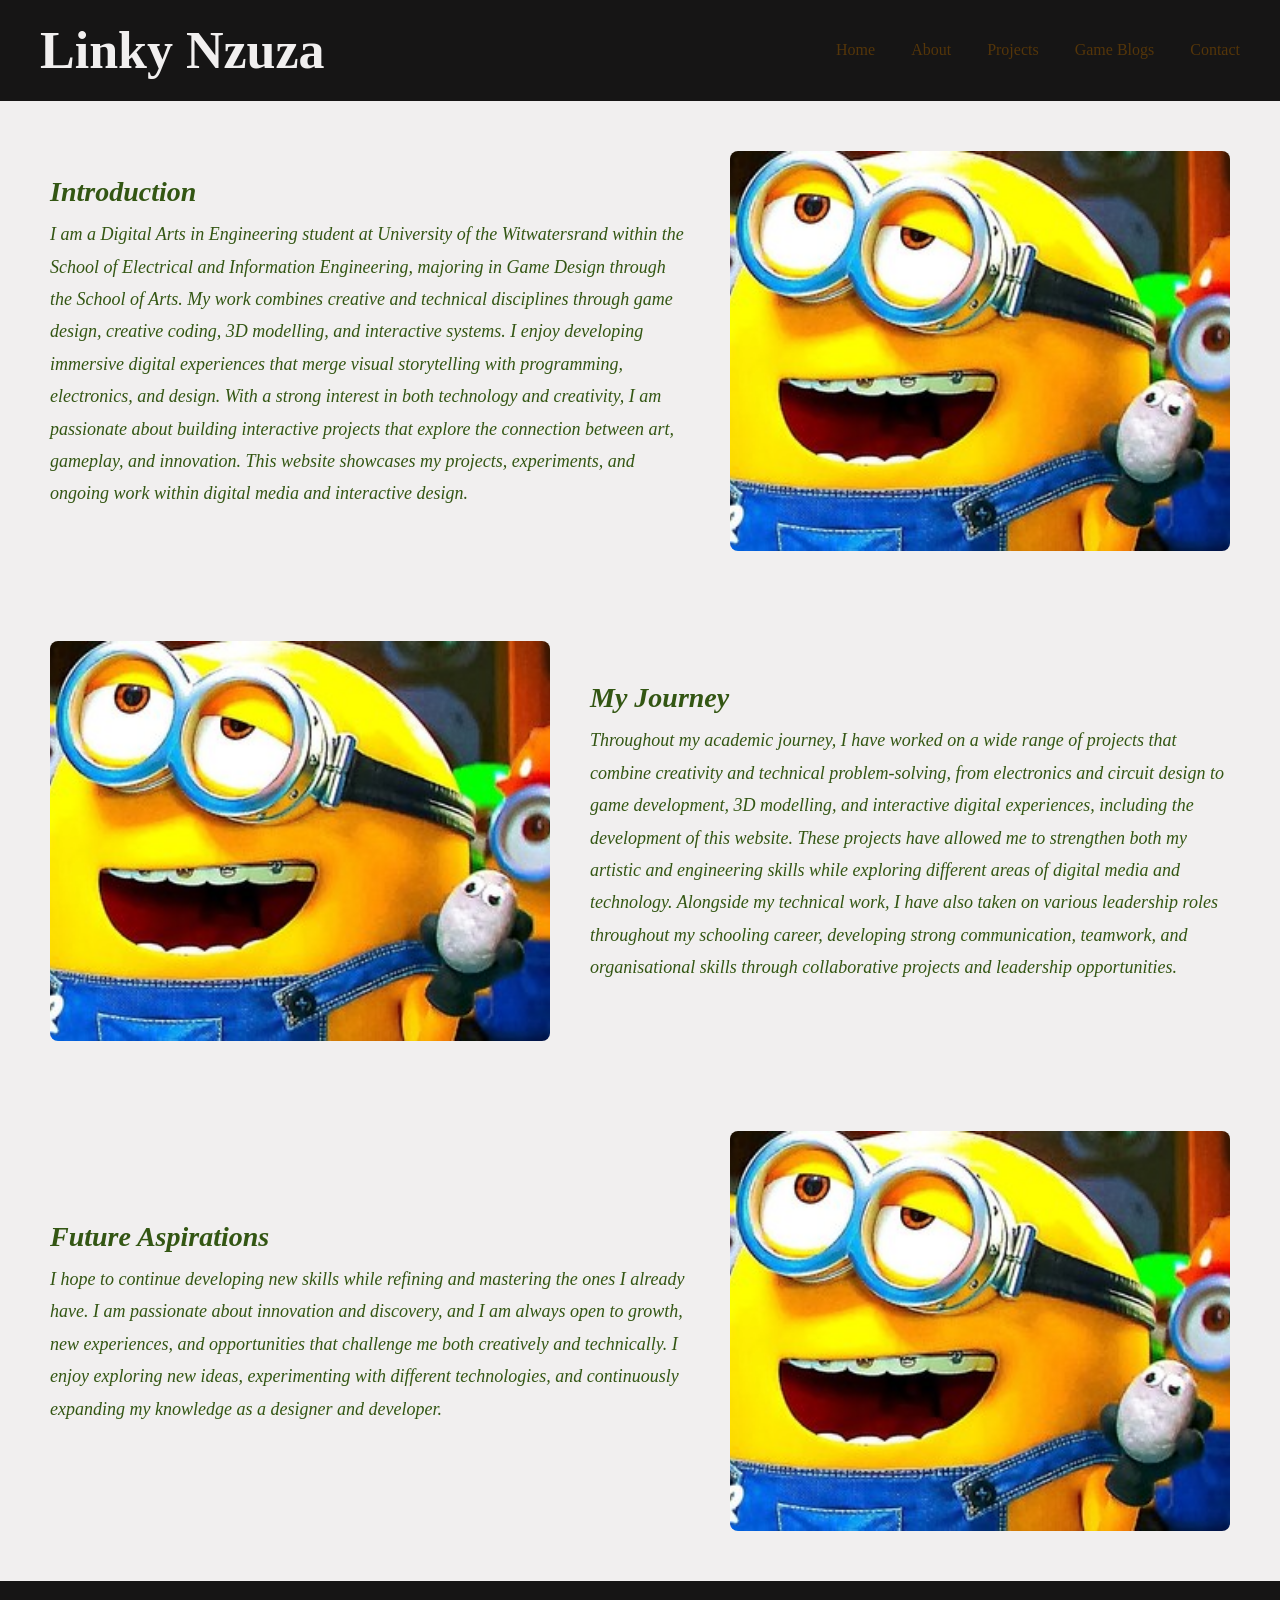
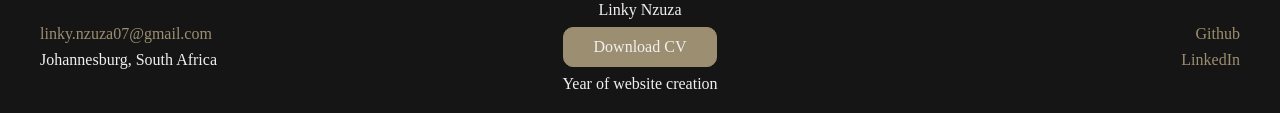
==== Pages/index.html @ 4e34e80d "Progress" ====
<!DOCTYPE html>
<html lang="en">
<head>
    <meta charset="UTF-8">
    <meta name="viewport" content="width=device-width, initial-scale=1.0">
    <meta name="description" content="This is my personal website.">
    <link rel="stylesheet" href="../CSS/style.css" />
    <script src="../JS/main.js"></script>
    <title>Home</title>
</head>
<body>
    <header>
        <h1 class="Navlogo">Linky Nzuza</h1>
        <nav>
                 <a class="label" href="./index.html">Home</a>
                 <a class="label" href="./about.html">About</a>
                 <a class="label" href="./projects.html">Projects</a>
                 <a class="label" href="./gameblogs.html">Game Blogs</a>
                 <a class="label" href="./contact.html">Contact</a>
        </nav>
    </header>
   
    <main>
    <section class="main-section">
        <div class="text-content">
        <h2 class="section-heading">Introduction</h2>
         <p class="maintext">I am a Digital Arts in Engineering student at University of the Witwatersrand within the School of 
            Electrical and Information Engineering, majoring in Game Design through the School of Arts. My work combines creative 
            and technical disciplines through game design, creative coding, 3D modelling, and interactive systems. I enjoy 
            developing immersive digital experiences that merge visual storytelling with programming, electronics, and design. 
            With a strong interest in both technology and creativity, I am passionate about building interactive projects that 
            explore the connection between art, gameplay, and innovation. This website showcases my projects, experiments, and 
            ongoing work within digital media and interactive design.

</p>
</div>
         <img src="../Images/Minion.jpg" alt="My photo" class="main-sectionimg" />
    </section>
    <section class="main-section">
        <img src="../Images/Minion.jpg" alt="My photo" class="main-sectionimg" />
        <div class="text-content">
            <h2 class="section-heading">My Journey</h2>
        <p  class="maintext">Throughout my academic journey, I have worked on a wide range of projects that combine creativity and 
            technical problem-solving, from electronics and circuit design to game development, 3D modelling, and interactive 
            digital experiences, including the development of this website. These projects have allowed me to strengthen both my 
            artistic and engineering skills while exploring different areas of digital media and technology. Alongside my 
            technical work, I have also taken on various leadership roles throughout my schooling career, developing strong 
            communication, teamwork, and organisational skills through collaborative projects and leadership opportunities.
</p>
</div>
    </section>
    <section class="main-section">
        <div class="text-content">
            <h2 class="section-heading">Future Aspirations</h2>
        <p class="maintext">
            I hope to continue developing new skills while refining and mastering the ones I already have. I am 
            passionate about innovation and discovery, and I am always open to growth, new experiences, and opportunities that 
            challenge me both creatively and technically. I enjoy exploring new ideas, experimenting with different technologies, 
            and continuously expanding my knowledge as a designer and developer.
</p>
</div>
        <img src="../Images/Minion.jpg" alt="My photo" class="main-sectionimg" />
    </section>
    </main>
    
    <footer>
        <div class="footer-left">
        <a  href="mailto:your@email.com">linky.nzuza07@gmail.com</a>
        <p class="Last-text">Johannesburg, South Africa</p>
        </div>
         <div class="footer-center">
        <p class="Last-text">Linky Nzuza</p>
        <a href="../Assets/Linky Nzuza CV.pdf" download class="download-btn">Download CV</a>
        <p class="Last-text">Year of website creation</p>
        </div>
        <div class="footer-right">
        <a href="https://github.com/">Github</a>
        <a href="https://linkedin.com/">LinkedIn</a>
        </div>
    </footer>
</body>
</html>
---- CSS/style.css ----
*{
    margin: 0;
    padding: 0;
}
header {

      background:#161515;
      height: 100px;
      display: flex; align-items: center;
      padding: 0  40px;
      border-bottom: 1px solid #161515;
      margin-bottom: 0;
      }

nav {
      margin-left: auto;
      display: flex; gap: 36px; align-items: center;
    }
    .Navlogo{
      font-family: 'Times New Roman', Times, serif;
      font-size: 52px;
      color: #F1EFEF;
    }
nav a {
    text-decoration: none;
    transition: color 0.3s ease;
}

nav a.label {
    color: #543509;        /* dim */
}

nav a.label:hover {
    color: #335613;        /* medium */
}

nav a.label.active {
    color: #9C8E70;        /* bright active */
}
 
section{
  padding: 5px;
  margin: 10px;
 }
 body {
    display: flex;
    flex-direction: column;
    min-height: 100vh;  /* makes body take up full screen height */
    background-color: #F1EFEF;
    margin: 0;
    padding: 0;
 }

 main {
    flex: 1;  /* pushes footer down by filling available space */
    margin: 0;
    padding: 0;
}

footer {
    display: flex;
    justify-content: space-between;
    align-items: center;
    padding: 20px 40px;
    background: #161515;
    color: #F1EFEF;
    width: 100%;
    box-sizing: border-box;
    margin-left: 0;  /* ← reset any margin pushing it right */
    align-self: stretch;  /* ← fixes it if body is a flex container */
}


.footer-left, .footer-center, .footer-right {
    display: flex;
    flex-direction: column;
    gap: 8px;
    flex: 1;  /* ← this makes all 3 columns equal width */
}

.footer-center {
    align-items: center;
    text-align: center;
}

.footer-right {
    align-items: flex-end;  /* ← pushes Github and LinkedIn to the far right */
    text-align: right;
}

footer a {
    color: #9C8E70;
    text-decoration: none;
}

footer p {
    color: #F1EFEF;
}
.download-btn {
    background: #9C8E70;
    color: #F1EFEF;
    padding: 10px 30px;
    border-radius: 10px;
    text-decoration: none;
    font-family: 'Times New Roman', Times, serif;
    border: 1px solid #9C8E70;
    cursor: pointer;
}

.download-btn:hover {
    background: transparent;
    color: #9C8E70;
}
section p{
  
    font-family: 'Times New Roman', Times, serif;
    font-size: 16px;
    line-height: 1.8;      /* space between lines */
    color: #161515;
    max-width: 600px;      /* stops it from stretching too wide */
    margin-bottom: 16px;   /* space below each paragraph */
}
.main-section {
    display: flex;
    align-items: center;
    gap: 40px;
    padding: 40px;
    overflow: hidden;  /* ← stops content spilling out */
}

.maintext {
    font-family: 'Times New Roman', Times, serif;
    font-style: italic;
    font-size: 18px;
    line-height: 1.8;
    color: #335613;
    max-width: 700px;   /* ← limits paragraph width */
    flex: 1;            /* ← makes paragraph take up remaining space */
}

.main-sectionimg {
    width: 500px;
    height: 400px;
    object-fit: cover;
    border-radius: 8px;
    flex-shrink: 0;     /* ← stops image from shrinking */
}
.text-content {
    display: flex;
    flex-direction: column;
    gap: 10px;
    flex: 1;
}

.section-heading {
    font-family: 'Times New Roman', Times, serif;
    font-size: 28px;
    color: #335613;
    font-style: italic;
}
/*About page */
body.about-page {
    background-color: #5B5858; /* different background for about */
}
main .about-grid{
    margin: 0;
}
.about-grid {
    display: grid;
    grid-template-columns: 1fr 2fr 1fr;
    gap: 32px;
    padding:0;
    min-height: calc(100vh - 60px - 60px); /* subtract header and footer height */
    padding: 0 2rem; /* remove top/bottom padding, keep left/right */
}


.image-card {
    background: #fff;
    border-radius: 8px;
    padding: 8px;
    text-align: center;
}

.image-card img {
    width: 100%;
    aspect-ratio: 4/3;
    object-fit: cover;
}

.image-card p {
    font-size: 0.75rem;
    color: #666;
    margin-top: 0.25rem;
}

.center-col {
    background: #335613; /* green like your wireframe */
    padding: 1.5rem;
    border-radius:0;
}

.center-col h2 {
    font-weight: bold;
    margin-top: 1.5rem;
}

.center-col section:first-child h2 {
    margin-top: 0;
}
.left-col,
.right-col {
    display: flex;
    flex-direction: column;
    justify-content: space-around; /* or space-between */
    padding: 2rem 0;
    gap: 2rem;
}
#projects-container {
    display: flex;
    flex-direction: column;
    gap: 1rem;
    padding: 1rem;
}

.project-card {
    display: flex;
    justify-content: space-between;
    align-items: center;
    padding: 6rem;
    border-radius: 8px;
    cursor: pointer;
}

.project-info h2 {
    color: white;
    font-style: italic;
    font-weight: bold;
    margin: 0;
}

.project-info p {
    color: #ccc;
    margin: 0.25rem 0 0;
}

.arrow {
    color: white;
    font-size: 2rem;
    text-decoration: none;
}
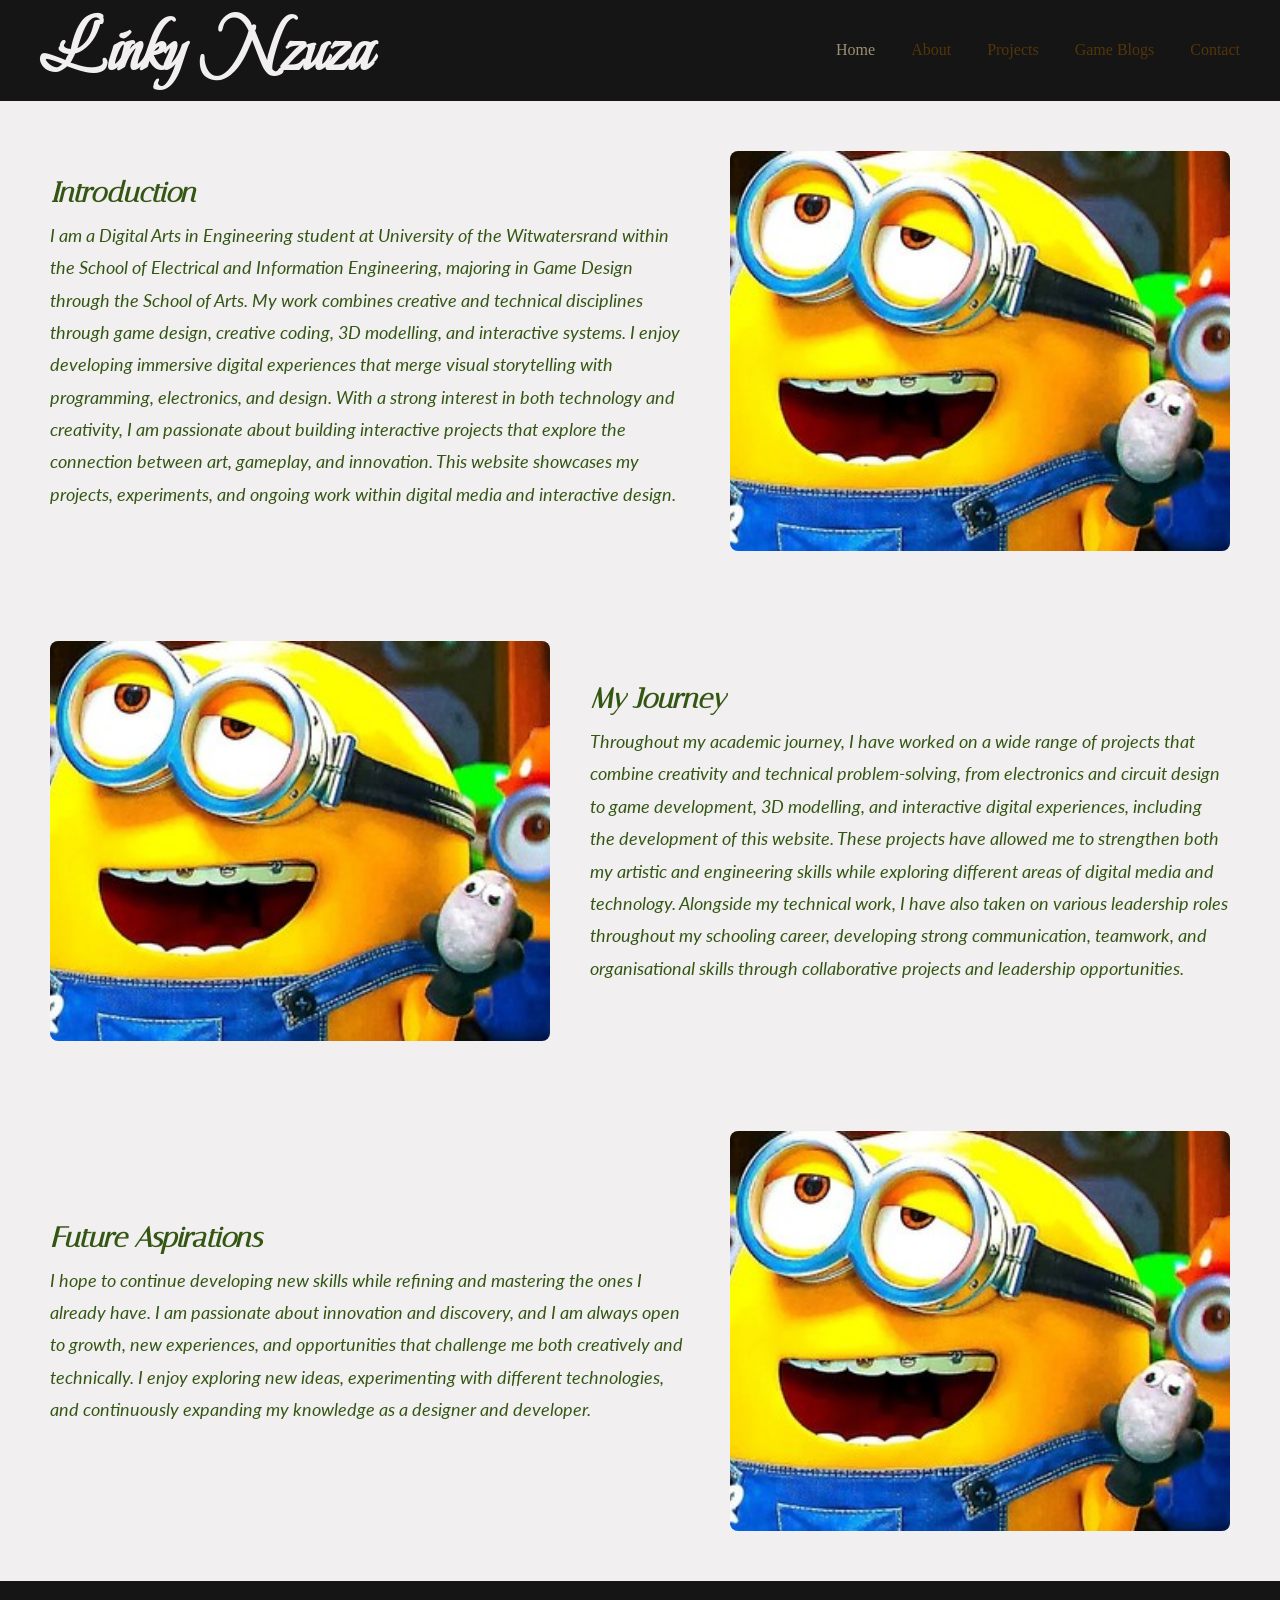
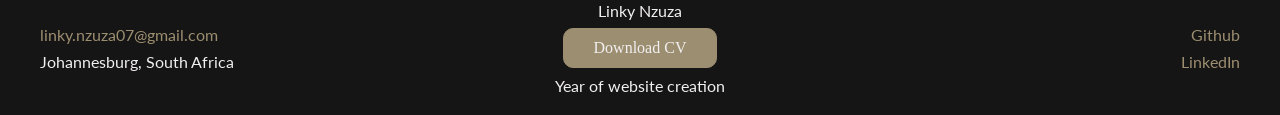
==== commit f2221d65: "Progress" ====
--- a/Pages/index.html
+++ b/Pages/index.html
@@ -3,6 +3,7 @@
 <head>
     <meta charset="UTF-8">
     <meta name="viewport" content="width=device-width, initial-scale=1.0">
+    <link href="https://fonts.googleapis.com/css2?family=Beau Rivage&family=Italiana&family=Kaisei+HarunoUmi&family=Junge&family=Lato&family=Javanese+Text&display=swap" rel="stylesheet">
     <meta name="description" content="This is my personal website.">
     <link rel="stylesheet" href="../CSS/style.css" />
     <script src="../JS/main.js"></script>
--- a/CSS/style.css
+++ b/CSS/style.css
@@ -1,58 +1,65 @@
-*{
+* {
     margin: 0;
     padding: 0;
 }
+
 header {
-
-      background:#161515;
-      height: 100px;
-      display: flex; align-items: center;
-      padding: 0  40px;
-      border-bottom: 1px solid #161515;
-      margin-bottom: 0;
-      }
+    background: #161515;
+    height: 100px;
+    display: flex;
+    align-items: center;
+    padding: 0 40px;
+    border-bottom: 1px solid #161515;
+    margin-bottom: 0;
+}
 
 nav {
-      margin-left: auto;
-      display: flex; gap: 36px; align-items: center;
-    }
-    .Navlogo{
-      font-family: 'Times New Roman', Times, serif;
-      font-size: 52px;
-      color: #F1EFEF;
-    }
+    margin-left: auto;
+    display: flex;
+    gap: 36px;
+    align-items: center;
+}
+
+.Navlogo {
+    font-family: 'Beau Rivage', cursive;
+    font-size: 72px;
+    color: #F1EFEF;
+}
+
 nav a {
     text-decoration: none;
     transition: color 0.3s ease;
+    font-family: 'Javanese Text', serif;
 }
 
 nav a.label {
-    color: #543509;        /* dim */
+    color: #543509;
 }
 
 nav a.label:hover {
-    color: #335613;        /* medium */
+    color: #335613;
 }
 
 nav a.label.active {
-    color: #9C8E70;        /* bright active */
-}
- 
-section{
-  padding: 5px;
-  margin: 10px;
- }
- body {
-    display: flex;
-    flex-direction: column;
-    min-height: 100vh;  /* makes body take up full screen height */
+    color: #9C8E70;
+}
+
+section {
+    padding: 5px;
+    margin: 10px;
+}
+
+body {
+    display: flex;
+    flex-direction: column;
+    min-height: 100vh;
     background-color: #F1EFEF;
     margin: 0;
     padding: 0;
- }
-
- main {
-    flex: 1;  /* pushes footer down by filling available space */
+}
+
+main {
+    flex: 1;
     margin: 0;
     padding: 0;
 }
@@ -66,16 +73,15 @@
     color: #F1EFEF;
     width: 100%;
     box-sizing: border-box;
-    margin-left: 0;  /* ← reset any margin pushing it right */
-    align-self: stretch;  /* ← fixes it if body is a flex container */
-}
-
+    margin-left: 0;
+    align-self: stretch;
+}
 
 .footer-left, .footer-center, .footer-right {
     display: flex;
     flex-direction: column;
     gap: 8px;
-    flex: 1;  /* ← this makes all 3 columns equal width */
+    flex: 1;
 }
 
 .footer-center {
@@ -84,25 +90,28 @@
 }
 
 .footer-right {
-    align-items: flex-end;  /* ← pushes Github and LinkedIn to the far right */
+    align-items: flex-end;
     text-align: right;
 }
 
 footer a {
     color: #9C8E70;
     text-decoration: none;
+    font-family: 'Lato', sans-serif;
 }
 
 footer p {
     color: #F1EFEF;
-}
+    font-family: 'Lato', sans-serif;
+}
+
 .download-btn {
     background: #9C8E70;
     color: #F1EFEF;
     padding: 10px 30px;
     border-radius: 10px;
     text-decoration: none;
-    font-family: 'Times New Roman', Times, serif;
+    font-family: 'Javanese Text', serif;
     border: 1px solid #9C8E70;
     cursor: pointer;
 }
@@ -111,31 +120,32 @@
     background: transparent;
     color: #9C8E70;
 }
-section p{
-  
-    font-family: 'Times New Roman', Times, serif;
+
+section p {
+    font-family: 'Lato', sans-serif;
     font-size: 16px;
-    line-height: 1.8;      /* space between lines */
+    line-height: 1.8;
     color: #161515;
-    max-width: 600px;      /* stops it from stretching too wide */
-    margin-bottom: 16px;   /* space below each paragraph */
-}
+    max-width: 600px;
+    margin-bottom: 16px;
+}
+
 .main-section {
     display: flex;
     align-items: center;
     gap: 40px;
     padding: 40px;
-    overflow: hidden;  /* ← stops content spilling out */
+    overflow: hidden;
 }
 
 .maintext {
-    font-family: 'Times New Roman', Times, serif;
+    font-family: 'Lato', sans-serif;
     font-style: italic;
     font-size: 18px;
     line-height: 1.8;
     color: #335613;
-    max-width: 700px;   /* ← limits paragraph width */
-    flex: 1;            /* ← makes paragraph take up remaining space */
+    max-width: 700px;
+    flex: 1;
 }
 
 .main-sectionimg {
@@ -143,8 +153,9 @@
     height: 400px;
     object-fit: cover;
     border-radius: 8px;
-    flex-shrink: 0;     /* ← stops image from shrinking */
-}
+    flex-shrink: 0;
+}
+
 .text-content {
     display: flex;
     flex-direction: column;
@@ -153,27 +164,28 @@
 }
 
 .section-heading {
-    font-family: 'Times New Roman', Times, serif;
+    font-family: 'Italiana', serif;
     font-size: 28px;
     color: #335613;
     font-style: italic;
 }
-/*About page */
+
 body.about-page {
-    background-color: #5B5858; /* different background for about */
-}
-main .about-grid{
-    margin: 0;
-}
+    background-color: #5B5858;
+}
+
+main .about-grid {
+    margin: 0;
+}
+
 .about-grid {
     display: grid;
     grid-template-columns: 1fr 2fr 1fr;
     gap: 32px;
-    padding:0;
-    min-height: calc(100vh - 60px - 60px); /* subtract header and footer height */
-    padding: 0 2rem; /* remove top/bottom padding, keep left/right */
-}
-
+    padding: 0;
+    min-height: calc(100vh - 60px - 60px);
+    padding: 0 2rem;
+}
 
 .image-card {
     background: #fff;
@@ -192,60 +204,342 @@
     font-size: 0.75rem;
     color: #666;
     margin-top: 0.25rem;
+    font-family: 'Lato', sans-serif;
 }
 
 .center-col {
-    background: #335613; /* green like your wireframe */
+    background: #335613;
     padding: 1.5rem;
-    border-radius:0;
+    border-radius: 0;
 }
 
 .center-col h2 {
     font-weight: bold;
     margin-top: 1.5rem;
+    font-family: 'Kaisei HarunoUmi', serif;
 }
 
 .center-col section:first-child h2 {
     margin-top: 0;
 }
+
 .left-col,
 .right-col {
     display: flex;
     flex-direction: column;
-    justify-content: space-around; /* or space-between */
+    justify-content: space-around;
     padding: 2rem 0;
     gap: 2rem;
 }
+
 #projects-container {
     display: flex;
     flex-direction: column;
     gap: 1rem;
     padding: 1rem;
-}
-
-.project-card {
-    display: flex;
-    justify-content: space-between;
-    align-items: center;
-    padding: 6rem;
-    border-radius: 8px;
+    background-color: transparent;
+}
+
+.wrapper {
+    overflow: hidden;
+    border-radius: 12px;
+    height: 300px;
+}
+
+.track {
+    display: flex;
+    width: 200%;
+    height: 100%;
+    transition: transform 0.4s ease;
+}
+
+.front, .back {
+    width: 50%;
+    display: flex;
+    align-items: center;
+}
+
+.info-box {
+    flex: 1;
+    padding: 14px 20px;
+}
+
+.info-box h2 {
+    margin: 0 0 4px;
+    color: #fff;
+    font-family: 'Kaisei HarunoUmi', serif;
+    font-style: italic;
+    font-size: 32px;
+}
+
+.info-box p {
+    margin: 0;
+    color: rgba(255,255,255,0.75);
+    font-size: 13px;
+    font-family: 'Lato', sans-serif;
+}
+
+.arrow-btn {
+    height: 100%;
+    padding: 0 20px;
+    background-color: transparent;
+    border: none;
+    color: #fff;
+    font-size: 32px;
     cursor: pointer;
 }
 
-.project-info h2 {
-    color: white;
-    font-style: italic;
+.back {
+    gap: 16px;
+    padding: 0 20px;
+    background: rgba(0,0,0,0.3);
+}
+
+.menu-icon {
+    display: flex;
+    flex-direction: column;
+    gap: 5px;
+    cursor: pointer;
+}
+
+.menu-line {
+    width: 25px;
+    height: 3px;
+    background: #F1EFEF;
+    border-radius: 2px;
+}
+
+.close-btn {
+    width: 36px;
+    height: 36px;
+    border-radius: 50%;
+    background: rgba(255,255,255,0.15);
+    border: none;
+    color: #fff;
+    font-size: 20px;
+    cursor: pointer;
+    flex-shrink: 0;
+}
+
+.detail-box p {
+    margin: 0 0 6px;
+    color: rgba(255,255,255,0.85);
+    font-size: 13px;
+    font-family: 'Lato', sans-serif;
+}
+
+.detail-box a {
+    color: #9C8E70;
+    font-size: 13px;
+    text-decoration: none;
+    font-family: 'Lato', sans-serif;
+}
+
+.back-img-wrap {
+    display: flex;
+    flex-direction: column;
+    align-items: center;
+    gap: 4px;
+    flex-shrink: 0;
+}
+
+.back-img {
+    width: 100px;
+    height: 70px;
+    object-fit: cover;
+    border-radius: 6px;
+    border: 1px solid rgba(255,255,255,0.2);
+}
+
+.back-img-label {
+    font-size: 11px;
+    color: rgba(255,255,255,0.6);
+    margin: 0;
+    font-family: 'Lato', sans-serif;
+}
+
+.blogs-layout {
+    display: flex;
+    flex: 1;
+    background: #5B5858;
+    overflow: hidden;
+}
+
+.genre-sidebar {
+    width: 300px;
+    min-width: 50px;
+    background: #3a3a3a;
+    display: flex;
+    flex-direction: column;
+    overflow-y: auto;
+    scrollbar-width: thin;
+    scrollbar-color: #9C8E70 #3a3a3a;
+    transition: width 0.3s ease;
+}
+
+.genre-sidebar-header {
+    display: flex;
+    align-items: center;
+    gap: 10px;
+    padding: 16px;
+    color: #F1EFEF;
+    font-family: 'Lato', sans-serif;
+    font-size: 16px;
+    border-bottom: 1px solid rgba(255,255,255,0.1);
+    cursor: pointer;
+    user-select: none;
+    position: sticky;
+    top: 0;
+    background: #3a3a3a;
+}
+
+.genre-sidebar-header:hover {
+    background: rgba(255,255,255,0.05);
+}
+
+#genre-list {
+    list-style: none;
+    padding: 0;
+    margin: 0;
+}
+
+.genre-heading {
+    padding: 12px 16px 6px;
+    color: #9C8E70;
+    font-family: 'Junge', serif;
+    font-size: 13px;
+    text-transform: uppercase;
+    letter-spacing: 1px;
+    list-style: none;
+    border-top: 1px solid rgba(255,255,255,0.08);
+}
+
+.genre-heading:first-child {
+    border-top: none;
+}
+
+.genre-item {
+    padding: 12px 20px;
+    color: #F1EFEF;
+    font-family: 'Lato', sans-serif;
+    font-size: 14px;
+    cursor: pointer;
+    transition: background 0.2s;
+    border-bottom: 1px solid rgba(255,255,255,0.05);
+    list-style: none;
+}
+
+.genre-item:hover {
+    background: rgba(255,255,255,0.08);
+}
+
+.genre-item.active {
+    color: #9C8E70;
     font-weight: bold;
-    margin: 0;
-}
-
-.project-info p {
-    color: #ccc;
-    margin: 0.25rem 0 0;
-}
-
-.arrow {
-    color: white;
-    font-size: 2rem;
+}
+
+.blog-content {
+    flex: 1;
+    padding: 32px 40px;
+    display: flex;
+    flex-direction: column;
+    gap: 8px;
+    overflow-y: auto;
+}
+
+.blog-genre-title {
+    font-family: 'Italiana', serif;
+    font-style: italic;
+    font-size: 32px;
+    color: #335613;
+    margin: 0 0 4px;
+}
+
+.blog-game-title {
+    font-family: 'Kaisei HarunoUmi', serif;
+    font-style: italic;
+    font-size: 20px;
+    color: #9C8E70;
+    margin: 0 0 16px;
+}
+
+.blog-cover {
+    width: 200px;
+    height: 150px;
+    object-fit: cover;
+    border-radius: 6px;
+    display: block;
+    margin-bottom: 6px;
+}
+
+.blog-cover-label {
+    font-size: 12px;
+    color: #F1EFEF;
+    font-style: italic;
+    margin: 0 0 16px;
+    font-family: 'Lato', sans-serif;
+}
+
+.blog-text {
+    font-family: 'Lato', sans-serif;
+    font-size: 15px;
+    line-height: 1.8;
+    color: #F1EFEF;
+    max-width: 600px;
+}
+
+body.contact-page {
+    background-color: #161515;
+}
+
+.contact-main {
+    flex: 0;
+}
+
+#contact-footer {
+    display: flex;
+    justify-content: center;
+    align-items: center;
+    gap: 100px;
+    padding: 80px;
+    background: #161515;
+    width: 100%;
+    box-sizing: border-box;
+}
+
+#contact-footer .footer-left,
+#contact-footer .footer-center,
+#contact-footer .footer-right {
+    flex: 0;
+    display: flex;
+    flex-direction: column;
+    align-items: center;
+    text-align: center;
+    gap: 16px;
+}
+
+#contact-footer .footer-right {
+    align-items: center;
+}
+
+#contact-footer a {
+    font-size: 32px;
+    color: #9C8E70;
     text-decoration: none;
+    font-family: 'Lato', sans-serif;
+}
+
+#contact-footer p {
+    font-size: 32px;
+    font-style: italic;
+    color: #F1EFEF;
+    font-family: 'Lato', sans-serif;
+}
+
+#contact-footer .download-btn {
+    color: #F1EFEF;
+    font-size: 22px;
+    padding: 20px 60px;
+    border-radius: 14px;
+    font-family: 'Javanese Text', serif;
 }
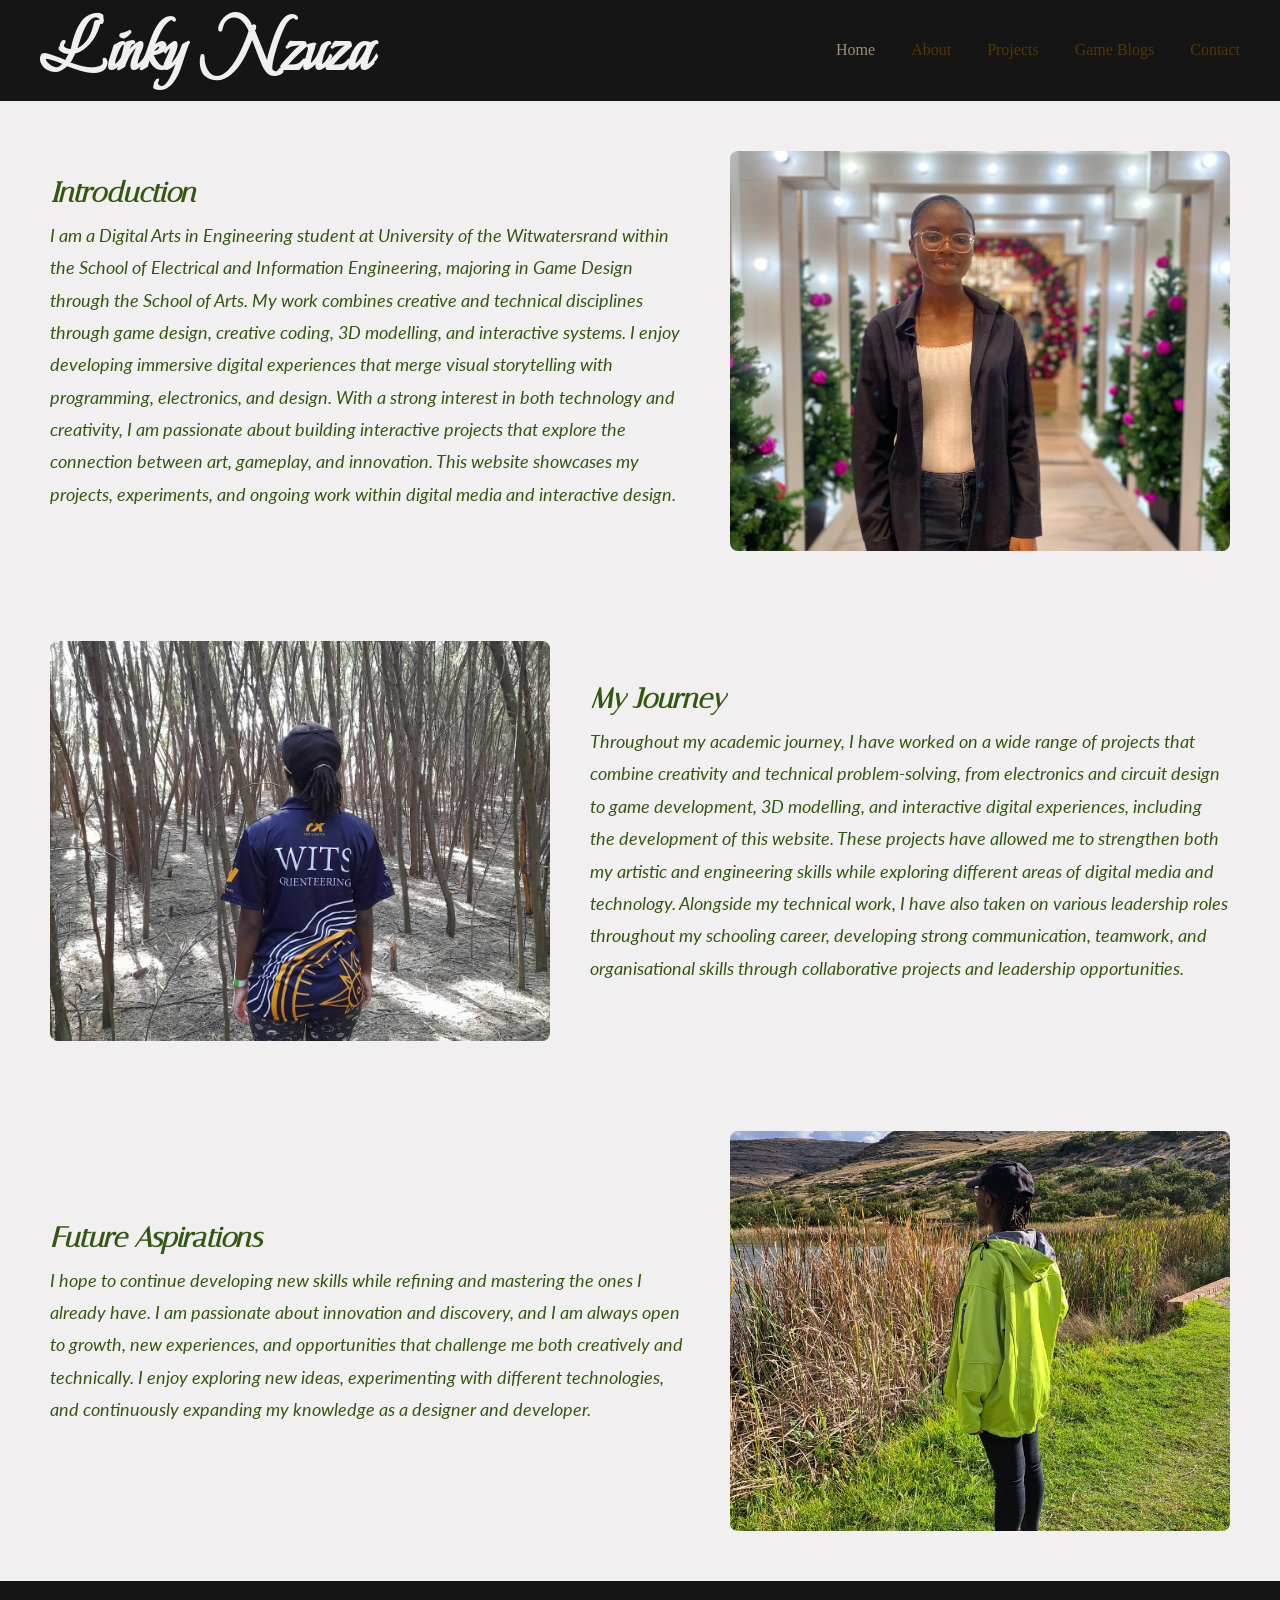
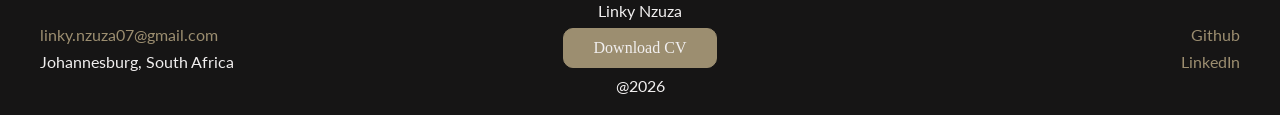
==== commit 56cfb3f1: "Final works" ====
--- a/Pages/index.html
+++ b/Pages/index.html
@@ -35,10 +35,10 @@
 
 </p>
 </div>
-         <img src="../Images/Minion.jpg" alt="My photo" class="main-sectionimg" />
+         <img src="../Images/Me.jpeg" alt="My photo" class="main-sectionimg" />
     </section>
     <section class="main-section">
-        <img src="../Images/Minion.jpg" alt="My photo" class="main-sectionimg" />
+        <img src="../Images/Journey.jpeg" alt="My photo" class="main-sectionimg" />
         <div class="text-content">
             <h2 class="section-heading">My Journey</h2>
         <p  class="maintext">Throughout my academic journey, I have worked on a wide range of projects that combine creativity and 
@@ -60,7 +60,7 @@
             and continuously expanding my knowledge as a designer and developer.
 </p>
 </div>
-        <img src="../Images/Minion.jpg" alt="My photo" class="main-sectionimg" />
+        <img src="../Images/Future.jpeg" alt="My photo" class="main-sectionimg" />
     </section>
     </main>
     
@@ -72,7 +72,7 @@
          <div class="footer-center">
         <p class="Last-text">Linky Nzuza</p>
         <a href="../Assets/Linky Nzuza CV.pdf" download class="download-btn">Download CV</a>
-        <p class="Last-text">Year of website creation</p>
+        <p class="Last-text">@2026</p>
         </div>
         <div class="footer-right">
         <a href="https://github.com/">Github</a>
--- a/CSS/style.css
+++ b/CSS/style.css
@@ -3,6 +3,26 @@
     padding: 0;
 }
 
+html {
+    height: 100%;
+}
+
+body {
+    display: flex;
+    flex-direction: column;
+    min-height: 100vh;
+    background-color: #F1EFEF;
+    margin: 0;
+    padding: 0;
+}
+
+main {
+    flex: 1;
+    margin: 0;
+    padding: 0;
+}
+
+/* ─── HEADER ─── */
 header {
     background: #161515;
     height: 100px;
@@ -44,26 +64,7 @@
     color: #9C8E70;
 }
 
-section {
-    padding: 5px;
-    margin: 10px;
-}
-
-body {
-    display: flex;
-    flex-direction: column;
-    min-height: 100vh;
-    background-color: #F1EFEF;
-    margin: 0;
-    padding: 0;
-}
-
-main {
-    flex: 1;
-    margin: 0;
-    padding: 0;
-}
-
+/* ─── FOOTER ─── */
 footer {
     display: flex;
     justify-content: space-between;
@@ -105,6 +106,7 @@
     font-family: 'Lato', sans-serif;
 }
 
+/* ─── BUTTONS ─── */
 .download-btn {
     background: #9C8E70;
     color: #F1EFEF;
@@ -121,6 +123,12 @@
     color: #9C8E70;
 }
 
+/* ─── GENERAL SECTION ─── */
+section {
+    padding: 5px;
+    margin: 10px;
+}
+
 section p {
     font-family: 'Lato', sans-serif;
     font-size: 16px;
@@ -130,6 +138,7 @@
     margin-bottom: 16px;
 }
 
+/* ─── HOME PAGE ─── */
 .main-section {
     display: flex;
     align-items: center;
@@ -170,6 +179,7 @@
     font-style: italic;
 }
 
+/* ─── ABOUT PAGE ─── */
 body.about-page {
     background-color: #5B5858;
 }
@@ -181,39 +191,64 @@
 .about-grid {
     display: grid;
     grid-template-columns: 1fr 2fr 1fr;
-    gap: 32px;
+    gap: 0;
     padding: 0;
-    min-height: calc(100vh - 60px - 60px);
-    padding: 0 2rem;
-}
-
-.image-card {
+    min-height: calc(100vh - 100px - 61px);
+    align-items: stretch;
+}
+
+/* Side columns */
+.left-col,
+.right-col {
+    display: flex;
+    flex-direction: column;
+    justify-content: space-around;
+    padding: 1.5rem;
+    gap: 1.5rem;
+}
+
+/* Image cards in side columns */
+.left-col .image-card,
+.right-col .image-card {
+    flex: 1;
+    display: flex;
+    flex-direction: column;
     background: #fff;
     border-radius: 8px;
     padding: 8px;
     text-align: center;
-}
-
-.image-card img {
+    min-height: 0;
+}
+
+.left-col .image-card img,
+.right-col .image-card img {
     width: 100%;
-    aspect-ratio: 4/3;
+    flex: 1;
+    min-height: 0;
     object-fit: cover;
-}
-
-.image-card p {
+    border-radius: 4px;
+}
+
+.left-col .image-card p,
+.right-col .image-card p {
     font-size: 0.75rem;
     color: #666;
     margin-top: 0.25rem;
-    font-family: 'Lato', sans-serif;
-}
-
+    margin-bottom: 0;
+    font-family: 'Lato', sans-serif;
+    max-width: 100%;
+}
+
+/* Center column */
 .center-col {
     background: #335613;
     padding: 1.5rem;
     border-radius: 0;
+    overflow-y: auto;
 }
 
 .center-col h2 {
+    color: #161515;
     font-weight: bold;
     margin-top: 1.5rem;
     font-family: 'Kaisei HarunoUmi', serif;
@@ -223,15 +258,42 @@
     margin-top: 0;
 }
 
-.left-col,
-.right-col {
-    display: flex;
-    flex-direction: column;
-    justify-content: space-around;
-    padding: 2rem 0;
-    gap: 2rem;
-}
-
+.center-col p {
+    color: #161515;
+    font-family: 'Lato', sans-serif;
+    font-size: 15px;
+    line-height: 1.8;
+    max-width: 100%;
+    margin-bottom: 0;
+}
+
+/* About row layout (alternate image/text) */
+.about-row {
+    display: flex;
+    align-items: center;
+    gap: 40px;
+}
+
+.about-row.reverse {
+    flex-direction: row-reverse;
+}
+
+.about-row .image-card {
+    flex: 0 0 350px;
+}
+
+.about-row .text-card {
+    flex: 1;
+}
+
+.about-row .image-card img {
+    width: 100%;
+    height: 300px;
+    object-fit: cover;
+    border-radius: 8px;
+}
+
+/* ─── PROJECTS PAGE ─── */
 #projects-container {
     display: flex;
     flex-direction: column;
@@ -275,7 +337,7 @@
 .info-box p {
     margin: 0;
     color: rgba(255,255,255,0.75);
-    font-size: 13px;
+    font-size: 32px;
     font-family: 'Lato', sans-serif;
 }
 
@@ -293,20 +355,6 @@
     gap: 16px;
     padding: 0 20px;
     background: rgba(0,0,0,0.3);
-}
-
-.menu-icon {
-    display: flex;
-    flex-direction: column;
-    gap: 5px;
-    cursor: pointer;
-}
-
-.menu-line {
-    width: 25px;
-    height: 3px;
-    background: #F1EFEF;
-    border-radius: 2px;
 }
 
 .close-btn {
@@ -324,14 +372,7 @@
 .detail-box p {
     margin: 0 0 6px;
     color: rgba(255,255,255,0.85);
-    font-size: 13px;
-    font-family: 'Lato', sans-serif;
-}
-
-.detail-box a {
-    color: #9C8E70;
-    font-size: 13px;
-    text-decoration: none;
+    font-size: 16px;
     font-family: 'Lato', sans-serif;
 }
 
@@ -344,8 +385,8 @@
 }
 
 .back-img {
-    width: 100px;
-    height: 70px;
+    width: 300px;
+    height: 250px;
     object-fit: cover;
     border-radius: 6px;
     border: 1px solid rgba(255,255,255,0.2);
@@ -358,11 +399,13 @@
     font-family: 'Lato', sans-serif;
 }
 
+/* ─── BLOGS PAGE ─── */
 .blogs-layout {
     display: flex;
     flex: 1;
     background: #5B5858;
     overflow: hidden;
+    height: calc(100vh - 100px - 61px);
 }
 
 .genre-sidebar {
@@ -464,8 +507,8 @@
 }
 
 .blog-cover {
-    width: 200px;
-    height: 150px;
+    width: 100%;
+    max-height: 400px;
     object-fit: cover;
     border-radius: 6px;
     display: block;
@@ -485,9 +528,11 @@
     font-size: 15px;
     line-height: 1.8;
     color: #F1EFEF;
-    max-width: 600px;
-}
-
+    max-width: 100%;
+    width: 100%;
+}
+
+/* ─── CONTACT PAGE ─── */
 body.contact-page {
     background-color: #161515;
 }
@@ -542,4 +587,110 @@
     padding: 20px 60px;
     border-radius: 14px;
     font-family: 'Javanese Text', serif;
+}
+
+/* ─── MENU ICON ─── */
+.menu-icon {
+    display: flex;
+    flex-direction: column;
+    gap: 5px;
+    cursor: pointer;
+}
+
+.menu-line {
+    width: 25px;
+    height: 3px;
+    background: #F1EFEF;
+    border-radius: 2px;
+}
+/*ABOUT PAGE: TABLET */
+@media (max-width: 900px) {
+
+    .about-grid {
+        grid-template-columns: 2fr 1fr;
+        min-height: unset;
+    }
+
+    .left-col {
+        display: none;
+    }
+
+    .center-col {
+        order: 1;
+    }
+
+    .right-col {
+        order: 2;
+        flex-direction: column;
+        justify-content: flex-start;
+        padding: 1rem;
+        gap: 1rem;
+    }
+
+    .right-col .image-card {
+        flex: 0 0 auto;
+        min-height: 160px;
+    }
+}
+
+/*  MOBILE (max 600px) */
+@media (max-width: 600px) {
+
+    .wrapper {
+        height: auto;
+        min-height: unset;
+        border-radius: 12px;
+        overflow: hidden;
+    }
+
+    .track {
+        flex-direction: column;
+        width: 100%;
+        height: auto;
+        transform: none !important;
+    }
+
+    .front {
+        width: 100%;
+        flex-direction: row;
+        align-items: center;
+        padding: 14px;
+        gap: 14px;
+        min-height: 100px;
+    }
+
+    .back {
+        width: 100%;
+        display: none;
+    }
+
+    .arrow-btn {
+        display: none;
+    }
+
+    .info-box {
+        padding: 0;
+        flex: 1;
+    }
+
+    .info-box h2 {
+        font-size: 18px;
+        margin-bottom: 6px;
+    }
+
+    .info-box p {
+        font-size: 13px;
+        line-height: 1.5;
+        overflow: hidden;
+        max-height: 60px;
+    }
+
+    .project-mobile-thumb {
+        width: 90px;
+        height: 80px;
+        object-fit: cover;
+        border-radius: 8px;
+        flex-shrink: 0;
+        border: 1px solid rgba(255,255,255,0.2);
+    }
 }
